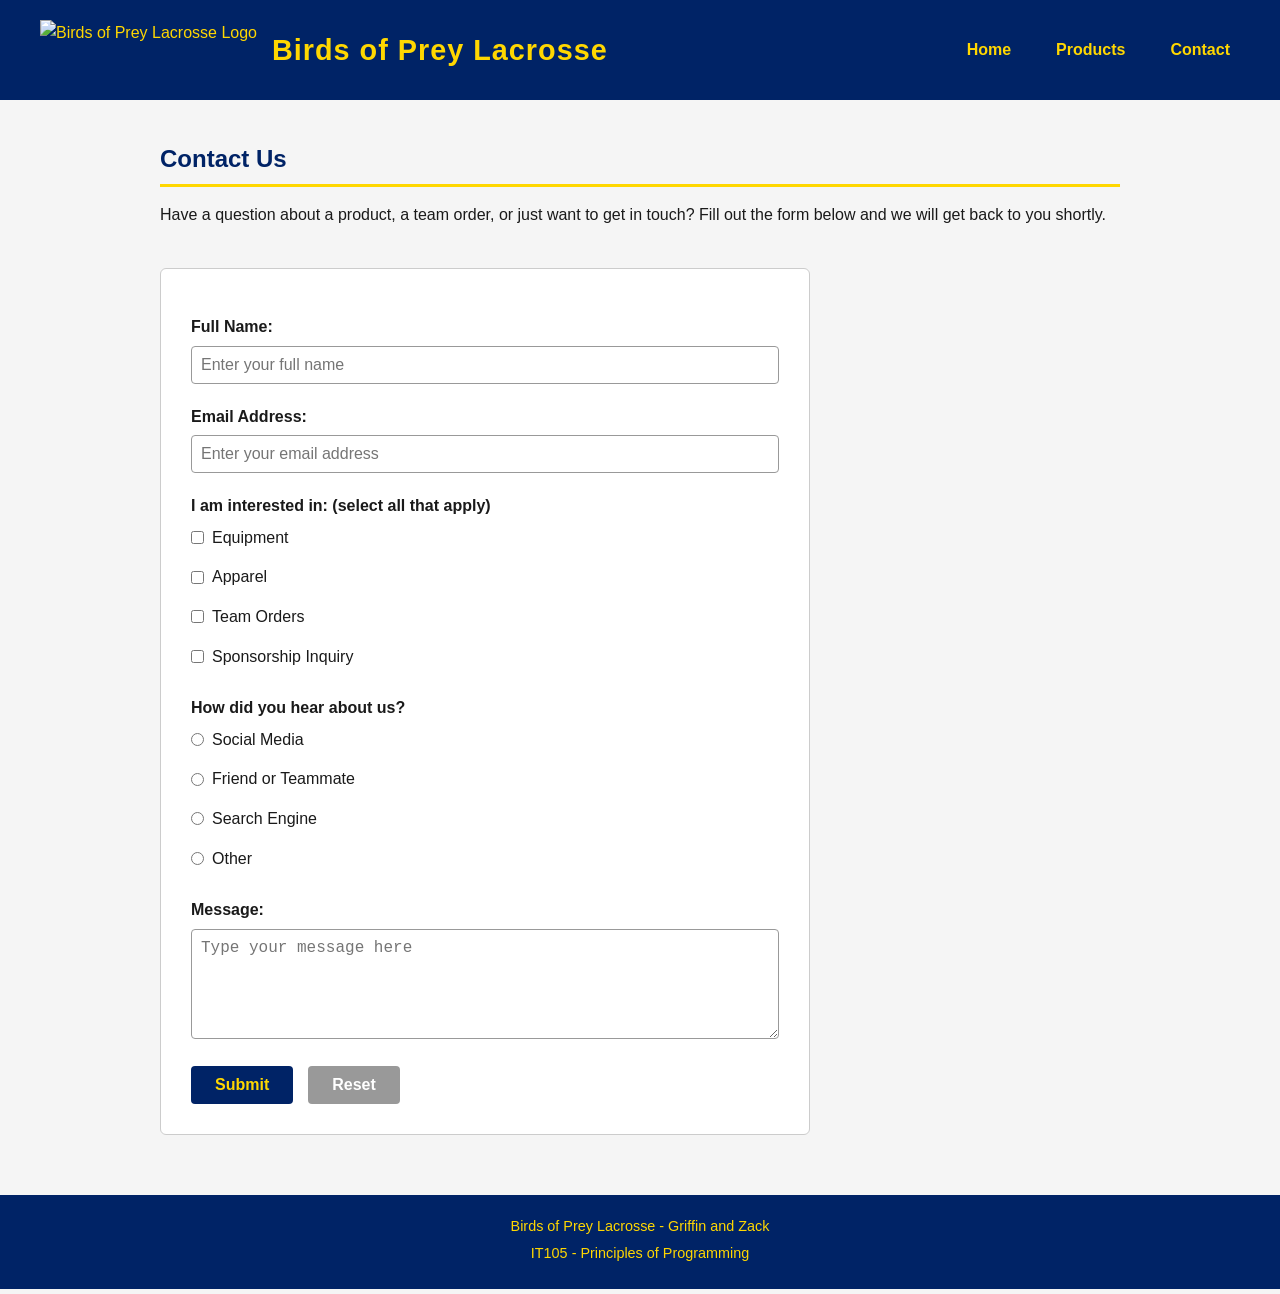
==== signatureAssignment/contact.html @ 36222519 "Add files via upload" ====
<!DOCTYPE html>
<html lang="en">
<head>
    <meta charset="UTF-8">
    <meta name="viewport" content="width=device-width, initial-scale=1.0">
    <title>Contact - Birds of Prey Lacrosse</title>
    <link rel="stylesheet" href="css/styles.css">
</head>
<body>

    <header>
        <div class="logo-area">
            <!-- Insert brand logo image here: replace the src with your logo file -->
            <img src="media/logo.png" alt="Birds of Prey Lacrosse Logo" class="logo">
            <h1>Birds of Prey Lacrosse</h1>
        </div>
        <nav>
            <a href="index.html">Home</a>
            <a href="products.html">Products</a>
            <a href="contact.html">Contact</a>
        </nav>
    </header>

    <main>
        <section>
            <h2>Contact Us</h2>
            <p>Have a question about a product, a team order, or just want to get in touch? Fill out the form below and we will get back to you shortly.</p>
        </section>

        <section class="form-section">
            <div id="form-message"></div>

            <div class="form-group">
                <label for="name">Full Name:</label>
                <input type="text" id="name" placeholder="Enter your full name">
            </div>

            <div class="form-group">
                <label for="email">Email Address:</label>
                <input type="text" id="email" placeholder="Enter your email address">
            </div>

            <div class="form-group">
                <label>I am interested in: (select all that apply)</label>
                <div class="checkbox-group">
                    <label><input type="checkbox" id="check-equipment" value="Equipment"> Equipment</label>
                    <label><input type="checkbox" id="check-apparel" value="Apparel"> Apparel</label>
                    <label><input type="checkbox" id="check-team" value="Team Orders"> Team Orders</label>
                    <label><input type="checkbox" id="check-sponsorship" value="Sponsorship"> Sponsorship Inquiry</label>
                </div>
            </div>

            <div class="form-group">
                <label>How did you hear about us?</label>
                <div class="radio-group">
                    <label><input type="radio" name="referral" value="Social Media"> Social Media</label>
                    <label><input type="radio" name="referral" value="Friend or Teammate"> Friend or Teammate</label>
                    <label><input type="radio" name="referral" value="Search Engine"> Search Engine</label>
                    <label><input type="radio" name="referral" value="Other"> Other</label>
                </div>
            </div>

            <div class="form-group">
                <label for="message">Message:</label>
                <textarea id="message" rows="5" placeholder="Type your message here"></textarea>
            </div>

            <div class="form-buttons">
                <button type="button" onclick="submitForm()">Submit</button>
                <button type="button" onclick="resetForm()">Reset</button>
            </div>
        </section>
    </main>

    <footer>
        <p>Birds of Prey Lacrosse - Griffin and Zack</p>
        <p>IT105 - Principles of Programming</p>
    </footer>

    <script src="js/script.js"></script>
</body>
</html>
---- signatureAssignment/css/styles.css ----
/* Birds of Prey Lacrosse - Main Stylesheet */

/* === Global Styles === */
* {
    box-sizing: border-box;
    margin: 0;
    padding: 0;
}

body {
    font-family: Arial, sans-serif;
    font-size: 16px;
    color: #1a1a1a;
    background-color: #f5f5f5;
    line-height: 1.6;
}

/* === Header === */
header {
    background-color: #002366;
    color: #FFD700;
    padding: 20px 40px;
    display: flex;
    align-items: center;
    justify-content: space-between;
}

.logo-area {
    display: flex;
    align-items: center;
    gap: 15px;
}

.logo {
    height: 60px;
    width: auto;
}

header h1 {
    font-size: 1.8rem;
    color: #FFD700;
    letter-spacing: 1px;
}

/* === Navigation === */
nav {
    display: flex;
    gap: 25px;
}

nav a {
    color: #FFD700;
    text-decoration: none;
    font-size: 1rem;
    font-weight: bold;
    padding: 5px 10px;
    border-radius: 4px;
    transition: background-color 0.2s;
}

nav a:hover {
    background-color: #FFD700;
    color: #002366;
}

/* === Main Content === */
main {
    max-width: 1000px;
    margin: 40px auto;
    padding: 0 20px;
}

main section {
    margin-bottom: 40px;
}

h2 {
    font-size: 1.5rem;
    color: #002366;
    border-bottom: 3px solid #FFD700;
    padding-bottom: 6px;
    margin-bottom: 15px;
}

h3 {
    font-size: 1.1rem;
    color: #002366;
    margin-bottom: 8px;
}

p {
    margin-bottom: 10px;
}

ul {
    padding-left: 20px;
    margin-bottom: 10px;
}

ul li {
    margin-bottom: 6px;
}

a {
    color: #002366;
}

a:hover {
    color: #FFD700;
}

/* === Hero Section === */
.hero {
    text-align: center;
    margin-bottom: 40px;
}

.hero-img {
    width: 100%;
    max-height: 350px;
    object-fit: cover;
    border-radius: 6px;
    margin-bottom: 20px;
    border: 3px solid #002366;
}

.hero-text h2 {
    font-size: 1.8rem;
    border: none;
    margin-bottom: 10px;
}

/* === Product Grid === */
.product-grid {
    display: flex;
    gap: 25px;
    flex-wrap: wrap;
}

.product-card {
    background-color: #ffffff;
    border: 2px solid #002366;
    border-radius: 6px;
    padding: 20px;
    width: calc(50% - 13px);
    text-align: center;
}

.product-card img {
    width: 100%;
    height: 200px;
    object-fit: cover;
    border-radius: 4px;
    margin-bottom: 12px;
    background-color: #dddddd;
}

.price {
    font-weight: bold;
    color: #002366;
    font-size: 1.1rem;
}

/* === Table === */
table {
    width: 100%;
    border-collapse: collapse;
    margin-top: 10px;
}

th {
    background-color: #002366;
    color: #FFD700;
    padding: 10px 14px;
    text-align: left;
}

td {
    padding: 9px 14px;
    border-bottom: 1px solid #cccccc;
}

tr:nth-child(even) {
    background-color: #eef1f8;
}

/* === Size Checker === */
.size-check label {
    display: block;
    margin-bottom: 6px;
    font-weight: bold;
}

.size-check input {
    padding: 8px;
    font-size: 1rem;
    width: 200px;
    border: 1px solid #999;
    border-radius: 4px;
    margin-right: 10px;
}

.size-check button {
    padding: 8px 16px;
    background-color: #002366;
    color: #FFD700;
    border: none;
    border-radius: 4px;
    cursor: pointer;
    font-size: 1rem;
    font-weight: bold;
}

.size-check button:hover {
    background-color: #FFD700;
    color: #002366;
}

#size-result {
    margin-top: 12px;
    font-weight: bold;
    color: #002366;
}

/* === Contact Form === */
.form-section {
    background-color: #ffffff;
    border: 1px solid #cccccc;
    border-radius: 6px;
    padding: 30px;
    max-width: 650px;
}

.form-group {
    margin-bottom: 20px;
}

.form-group label {
    display: block;
    font-weight: bold;
    margin-bottom: 6px;
}

.form-group input[type="text"] {
    width: 100%;
    padding: 9px;
    font-size: 1rem;
    border: 1px solid #999;
    border-radius: 4px;
}

.form-group textarea {
    width: 100%;
    padding: 9px;
    font-size: 1rem;
    border: 1px solid #999;
    border-radius: 4px;
    resize: vertical;
}

.checkbox-group,
.radio-group {
    display: flex;
    flex-direction: column;
    gap: 8px;
    margin-top: 6px;
}

.checkbox-group label,
.radio-group label {
    font-weight: normal;
    display: flex;
    align-items: center;
    gap: 8px;
}

.form-buttons {
    display: flex;
    gap: 15px;
    margin-top: 10px;
}

.form-buttons button {
    padding: 10px 24px;
    font-size: 1rem;
    font-weight: bold;
    border: none;
    border-radius: 4px;
    cursor: pointer;
}

.form-buttons button:first-child {
    background-color: #002366;
    color: #FFD700;
}

.form-buttons button:first-child:hover {
    background-color: #FFD700;
    color: #002366;
}

.form-buttons button:last-child {
    background-color: #999999;
    color: #ffffff;
}

.form-buttons button:last-child:hover {
    background-color: #666666;
}

#form-message {
    margin-bottom: 15px;
    font-weight: bold;
    color: #002366;
}

/* === Footer === */
footer {
    background-color: #002366;
    color: #FFD700;
    text-align: center;
    padding: 20px;
    margin-top: 60px;
    font-size: 0.9rem;
}

footer p {
    margin-bottom: 4px;
}
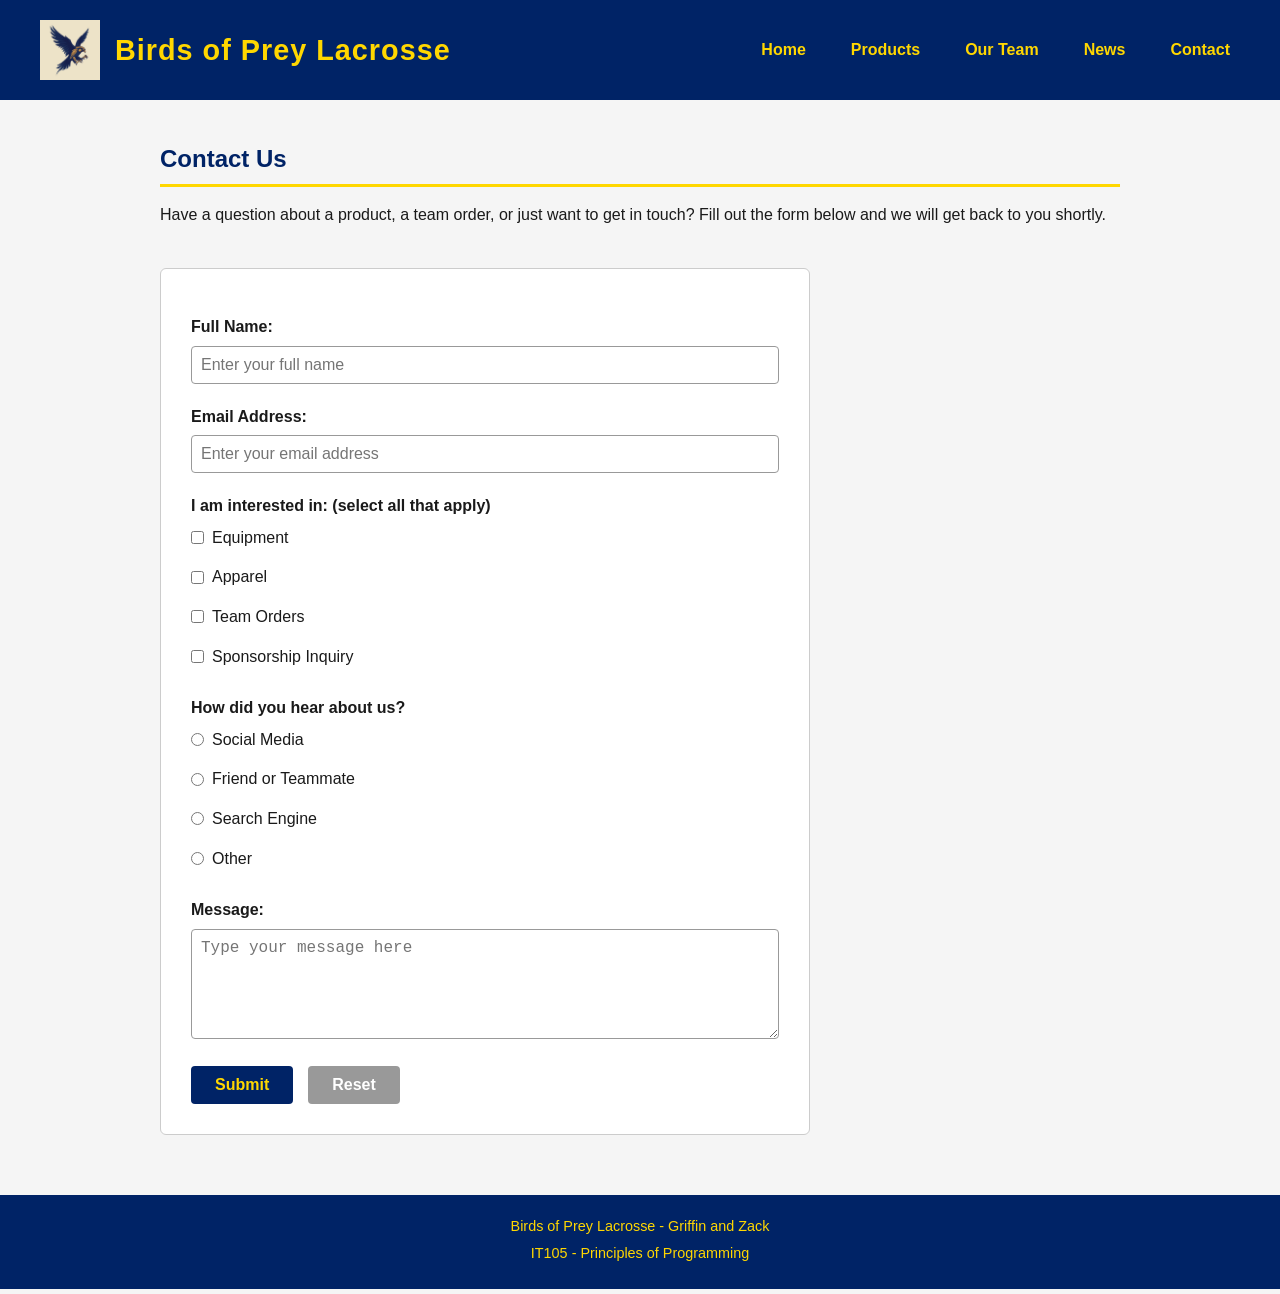
==== commit a07974f0: "Add files via upload" ====
--- a/signatureAssignment/contact.html
+++ b/signatureAssignment/contact.html
@@ -10,13 +10,14 @@
 
     <header>
         <div class="logo-area">
-            <!-- Insert brand logo image here: replace the src with your logo file -->
-            <img src="media/logo.png" alt="Birds of Prey Lacrosse Logo" class="logo">
+            <img src="media/Eagle.jpg" alt="Birds of Prey Lacrosse Logo" class="logo">
             <h1>Birds of Prey Lacrosse</h1>
         </div>
         <nav>
             <a href="index.html">Home</a>
             <a href="products.html">Products</a>
+            <a href="team.html">Our Team</a>
+            <a href="news.html">News</a>
             <a href="contact.html">Contact</a>
         </nav>
     </header>
--- a/signatureAssignment/css/styles.css
+++ b/signatureAssignment/css/styles.css
@@ -314,6 +314,156 @@
     color: #002366;
 }
 
+/* === Team Page === */
+.team-grid {
+    display: flex;
+    gap: 25px;
+    flex-wrap: wrap;
+    margin-bottom: 40px;
+}
+
+.team-card {
+    background-color: #ffffff;
+    border: 2px solid #002366;
+    border-radius: 6px;
+    padding: 20px;
+    width: calc(50% - 13px);
+    text-align: center;
+}
+
+.team-card img {
+    width: 100%;
+    height: 600px;
+    object-fit: cover;
+    border-radius: 4px;
+    margin-bottom: 12px;
+    background-color: #dddddd;
+}
+
+.team-title {
+    color: #FFD700;
+    background-color: #002366;
+    display: inline-block;
+    padding: 3px 10px;
+    border-radius: 3px;
+    font-size: 0.9rem;
+    margin-bottom: 10px;
+}
+
+.bio-lookup label {
+    display: block;
+    font-weight: bold;
+    margin-bottom: 6px;
+}
+
+.bio-lookup input {
+    padding: 8px;
+    font-size: 1rem;
+    width: 220px;
+    border: 1px solid #999;
+    border-radius: 4px;
+    margin-right: 10px;
+}
+
+.bio-lookup button {
+    padding: 8px 16px;
+    background-color: #002366;
+    color: #FFD700;
+    border: none;
+    border-radius: 4px;
+    cursor: pointer;
+    font-size: 1rem;
+    font-weight: bold;
+}
+
+.bio-lookup button:hover {
+    background-color: #FFD700;
+    color: #002366;
+}
+
+#bio-result {
+    margin-top: 15px;
+    background-color: #ffffff;
+    border-left: 4px solid #002366;
+    padding: 15px;
+    border-radius: 4px;
+    max-width: 650px;
+}
+
+/* === News Page === */
+.news-filter {
+    margin-bottom: 30px;
+}
+
+.news-filter label {
+    display: block;
+    font-weight: bold;
+    margin-bottom: 6px;
+}
+
+.news-filter input {
+    padding: 8px;
+    font-size: 1rem;
+    width: 250px;
+    border: 1px solid #999;
+    border-radius: 4px;
+    margin-right: 10px;
+}
+
+.news-filter button {
+    padding: 8px 16px;
+    font-size: 1rem;
+    font-weight: bold;
+    border: none;
+    border-radius: 4px;
+    cursor: pointer;
+    margin-right: 8px;
+}
+
+.news-filter button:first-of-type {
+    background-color: #002366;
+    color: #FFD700;
+}
+
+.news-filter button:first-of-type:hover {
+    background-color: #FFD700;
+    color: #002366;
+}
+
+.news-filter button:last-of-type {
+    background-color: #999999;
+    color: #ffffff;
+}
+
+.news-filter button:last-of-type:hover {
+    background-color: #666666;
+}
+
+#filter-message {
+    margin-top: 10px;
+    font-weight: bold;
+    color: #002366;
+}
+
+.news-card {
+    background-color: #ffffff;
+    border: 1px solid #cccccc;
+    border-left: 4px solid #002366;
+    border-radius: 4px;
+    padding: 20px 25px;
+    margin-bottom: 20px;
+}
+
+.news-card h3 {
+    margin-bottom: 4px;
+}
+
+.news-date {
+    font-size: 0.9rem;
+    color: #666666;
+    margin-bottom: 10px;
+}
+
 /* === Footer === */
 footer {
     background-color: #002366;
